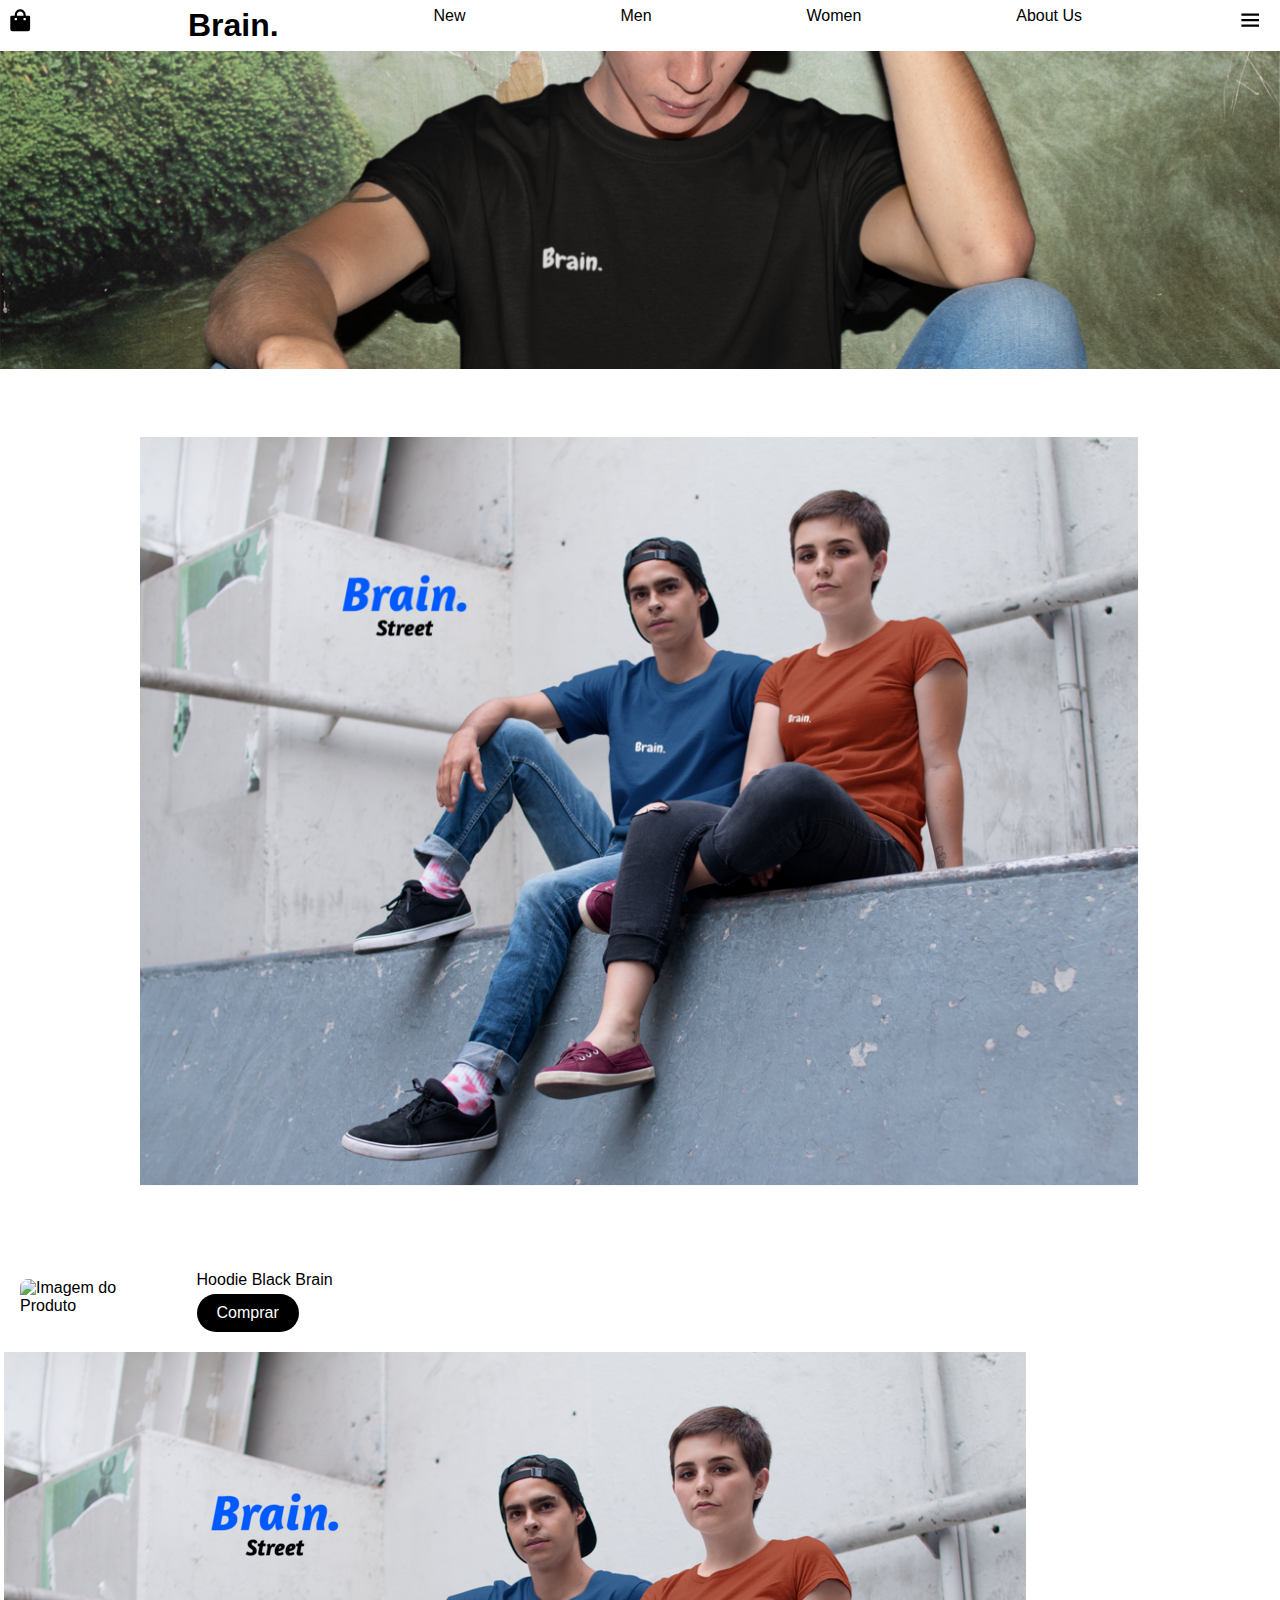
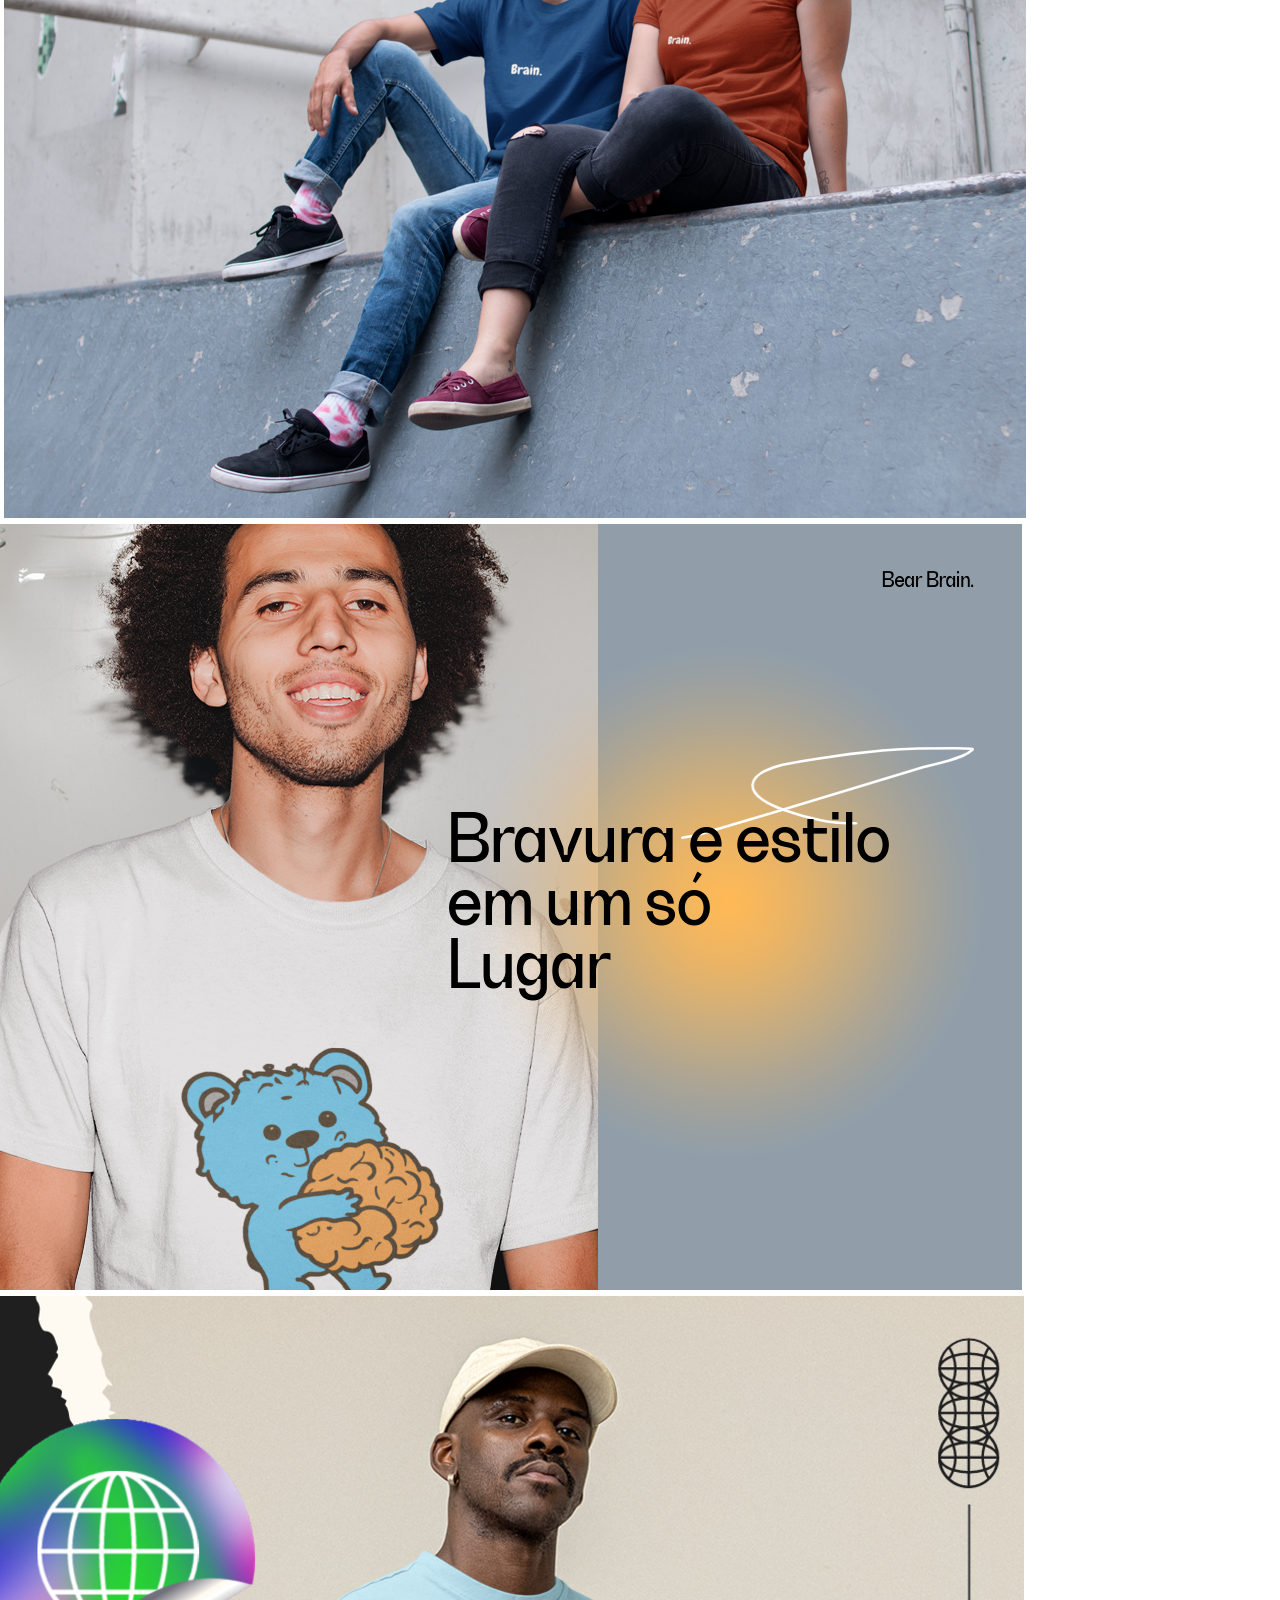
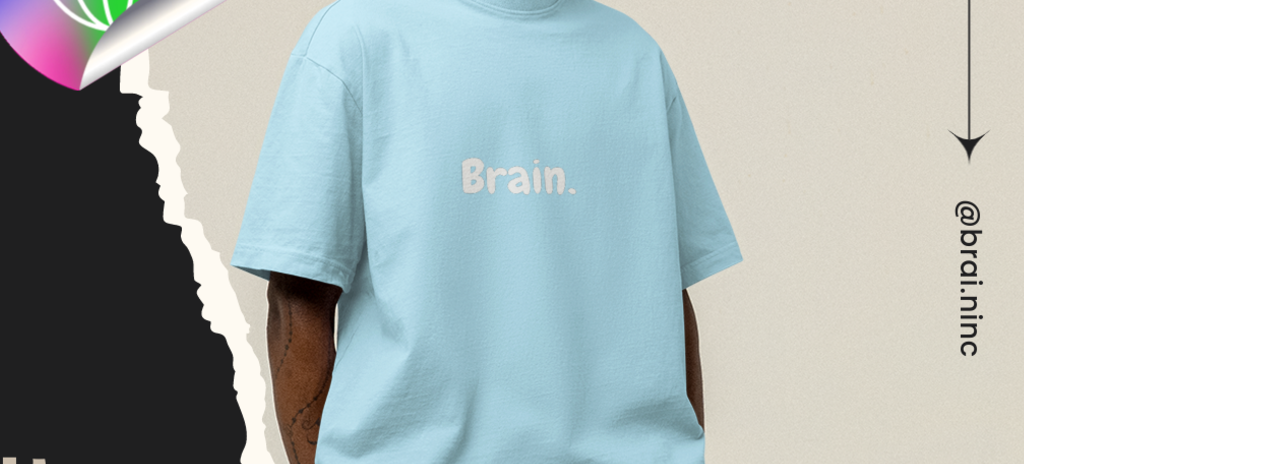
==== index.html @ 83493e5f "Update index.html" ====
<!DOCTYPE html>
<html lang="en">
<head>
    <meta charset="UTF-8">
    <meta name="viewport" content="width=device-width, initial-scale=1.0">
    <link rel="stylesheet"
    href="https://cdn.jsdelivr.net/npm/boxicons@latest/css/boxicons.min.css">
    <link rel="stylesheet"
    href="https://unpkg.com/boxicons@latest/css/boxicons.min.css">
    <link rel="stylesheet" href="index.css" media="screen">
    <script src="index.js" defer></script>
    <link rel="stylesheet">
    <title>Brain.</title>
</head>
<body>
<header>
<nav class="nav">
     <ul>
     <li><a href="sacola.html"><img src="[data-uri]"/></a></li>
     <li><a href="index.html"><h1>Brain.</h1></a></li>
     <li><a href="new.html">New</a></li>
     <li><a href="men.html">Men</a></li>
     <li><a href="woman.html">Women</a></li>
     <li><a href="about.html">About Us</a></li>
     <li><a href="config.html"><img src="[data-uri]"/></a></li>
     </ul>
</nav>
</header>
<section class="Novidade">
<div class="novi-container">
<div class="fotodump">
    <div class="ft">
    <img src="Img14.png" alt="">
    </div>
</div>
</div>
</section>

<div class="fotomas">
    <a href="#"><img src="Img19.png" alt="" class="active"></a>
    <a href="#"><img src="Img10.png" alt=""></a>
    <a href="#"><img src="Img11.png" alt=""></a>
    <a href="#"><img src="Img12.png" alt=""></a>
    <a href="#"><img src="Img18.png" alt=""></a>
</div>

<br><br><br>

 <section class="produto-mostra">
    <div class="imagem-container">
    <img src="img1.png" alt="Imagem do Produto">
    </div>
    <aside>
    <p>Hoodie Black Brain</p>
    <button class="comprar-button">Comprar</button>
    </aside>
</section>

<div class="glide">
    <div class="glide__track" data-glide-el="track">
    <div class="glide__slides">
    <img src="Img19.png" alt="">
    <img src="Img10.png" alt="">
    <img src="Img11.png" alt="">
    <img src="iImg12.png" alt="">
    <img src="Img18.png" alt="">
    </div>
    </div>
</div>
 
 


   
</body>
</html>
---- index.css ----
/* header */
header {
    background-color: #ffffff;
    padding: 7px;
}

.hidden-header {
    display: none;
}

.header-fixed {
    position: fixed;
    top: 0;
    left: 0;
    width: 100%;
    background-color: #fff; /* Cor de fundo desejada */
    padding: 7px; /* Alterado o valor do padding para 7px */
    z-index: 999; /* Certifique-se de que está na parte superior */
}

nav ul {
    list-style: none;
    padding: 0;
    display: flex;
    flex-direction: row;
    justify-content: space-between;
}

nav li {
    margin-right: 10px;
}

nav a {
    text-decoration: none;
    color: #000000;
}

/* Texto sob foto */
*{
    margin: 0;
    padding: 0;
    box-sizing: border-box;
    font-family: sans-serif;
}

.novi-container {
    position: relative;
    text-align: center;
    margin-top: 0;
    
}

.fotodump {
    position: relative;
    display: inline-block;
}

.fotodump img {
    display: block;
    width: 100%;
    height: auto;
    flex-wrap: wrap;

}

.fotodump h1 {
    display: flex;
    flex-direction: row-reverse;
    justify-content: end;
    position: absolute;
    top: 10px; /* Ajuste a posição vertical do texto para 10px para o canto superior */
    left: 10px; /* Ajuste a posição horizontal do texto para 10px para o canto esquerdo */
    color: rgb(255, 255, 255); /* Cor do texto */
    padding: 10px; /* Espaçamento interno do texto */
    font-size: 50px;
    font-weight: bold;
}

/* capa slide */

.fotomas {
    position: relative;
    width: 100%; /* Defina a largura desejada */
    max-width: 1000px; /* Adicione um valor máximo para evitar que o contêiner fique muito grande */
    margin: 0 auto; /* Isso centralizará o .fotomas horizontalmente */
    padding-top: 5%;
    overflow: hidden;
}


.slider {
    position: absolute;
    top: 0;
    left: 0;
    width: 100%;
    height: 100%;
}

.fotomas img {
    max-width: 100%;
    max-height: 100%;
    width: auto;
    height: auto;
    display: none;
    flex-wrap: wrap;
}

.fotomas img.active {
    display: block;
}


/* mostruario */

.mostruario-container {
    display: flex;
}

.item {
    background-color: transparent;
    min-width: 300px;
}

.item img {
    max-width: 100%;
    height: auto;
    flex-wrap: wrap;
}

.ver {
    background: linear-gradient(90deg, #0e0b3a, #231330);
    padding: 12px;
    color: #fff;
    text-decoration: none;
    border-radius: 8px;
    flex-direction: row;
    justify-content: center;
}

.container {
    text-align: center;
}

.saiba-mais-btn {
    background-color: #000;
    color: #fff;
    padding: 10px 20px;
    border: none;
    border-radius: 20px;
    font-size: 16px;
    cursor: pointer;
    transition: background-color 0.3s ease;
    box-shadow: 0 2px 5px rgba(0, 0, 0, 0.2);
}

.saiba-mais-btn:hover {
    background-color: #333;
}

p {
    text-align: center;
}

h1 {
    text-align: center;
}

/* aside */

.produto-mostra {
    display: flex;
    align-items: center;
    padding: 20px;
}

.imagem-container {
    margin-right: 20px;
}

.imagem-container img {
    max-width: 70%;
    height: auto;
    border-radius: 8px;
}

aside {
    display: flex;
    flex-direction: column;
    align-items: flex-start; /* Ajustando o alinhamento para começar à esquerda */
    margin-top: 10px; /* Movendo um pouco para cima */
}

aside p {
    text-align: left;
    margin-bottom: 5px; /* Ajustando a margem inferior */
    margin-right: 10px; /* Ajustando a margem direita do texto */
}

.comprar-button {
    background-color: #000;
    color: white;
    padding: 10px 20px;
    font-size: 16px;
    border: none;
    border-radius: 20px;
    cursor: pointer;
    transition: background-color 0.3s;
}

.comprar-button:hover {
    background-color: #333;
}
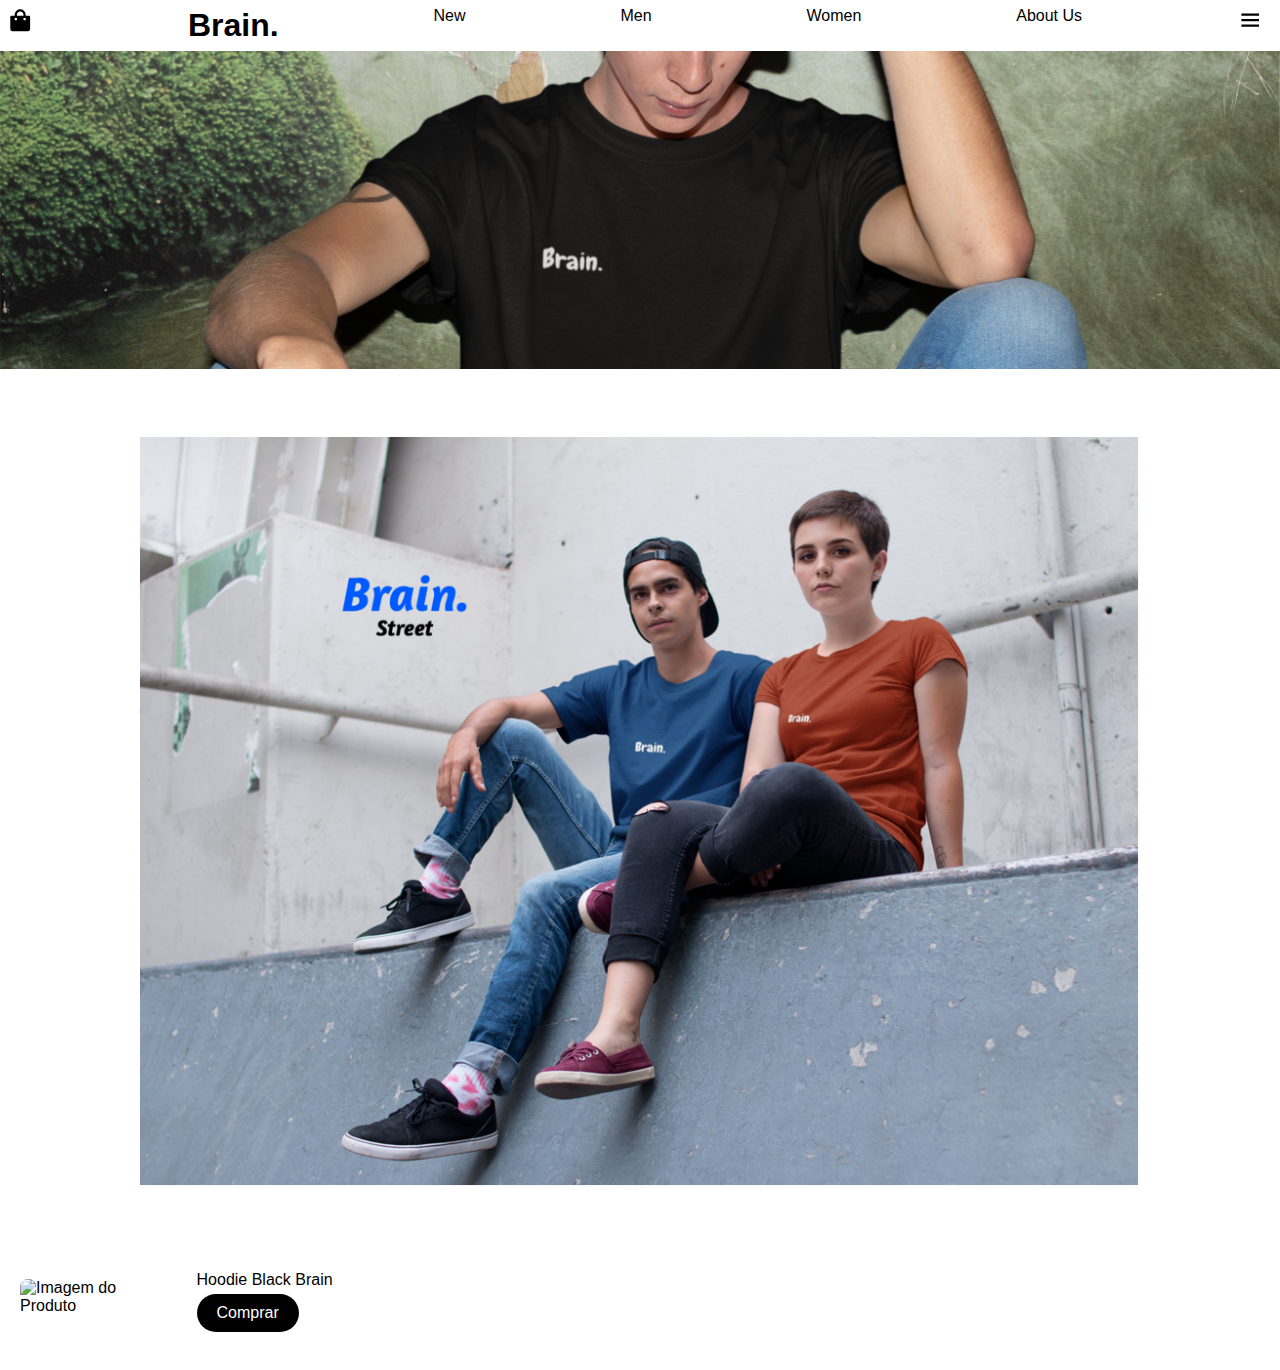
==== commit 248bacda: "Update index.html" ====
--- a/index.html
+++ b/index.html
@@ -59,11 +59,9 @@
 <div class="glide">
     <div class="glide__track" data-glide-el="track">
     <div class="glide__slides">
-    <img src="Img19.png" alt="">
-    <img src="Img10.png" alt="">
-    <img src="Img11.png" alt="">
-    <img src="iImg12.png" alt="">
-    <img src="Img18.png" alt="">
+    <img src="fem1.png" alt="">
+    <img src="fem2.png" alt="">
+    <img src="fem3.png" alt="">
     </div>
     </div>
 </div>
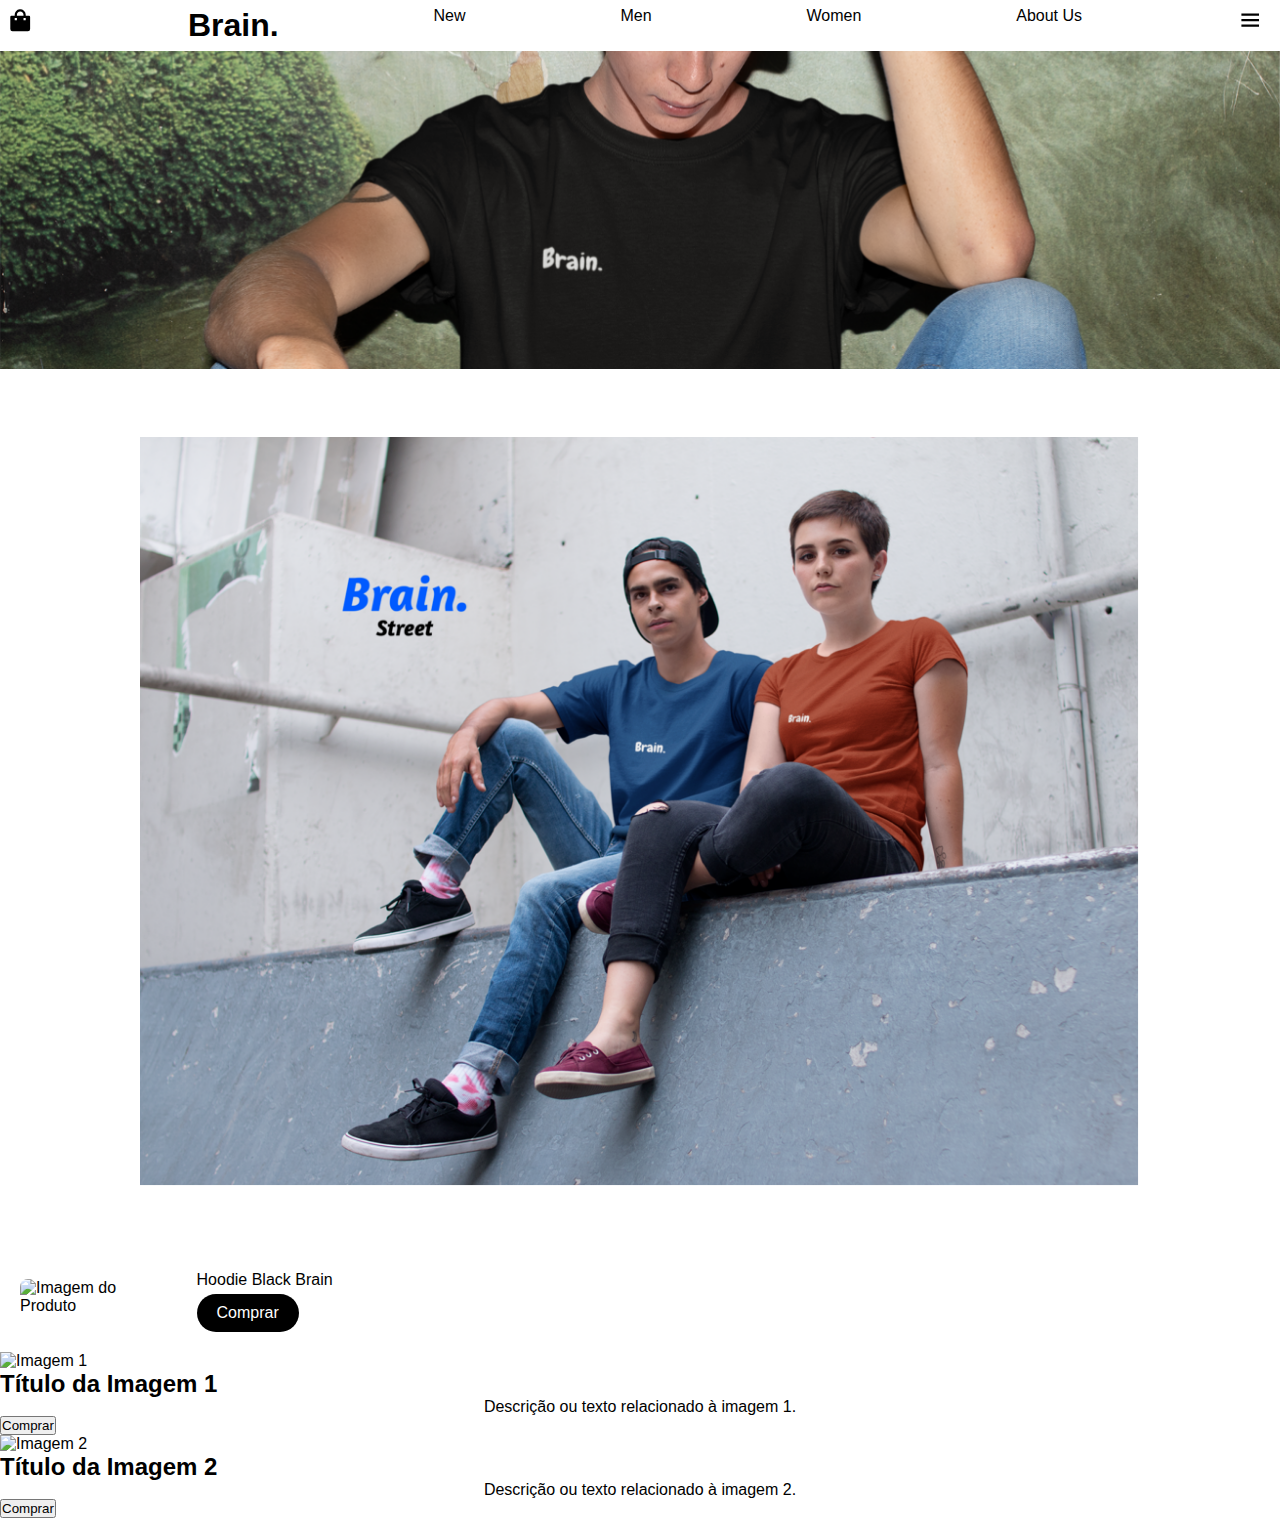
==== commit 63dfa5cc: "Update index.html" ====
--- a/index.html
+++ b/index.html
@@ -56,15 +56,25 @@
     </aside>
 </section>
 
-<div class="glide">
-    <div class="glide__track" data-glide-el="track">
-    <div class="glide__slides">
-    <img src="fem1.png" alt="">
-    <img src="fem2.png" alt="">
-    <img src="fem3.png" alt="">
+<div class="image-section">
+    <div class="image-container">
+    <img src="new-img/fem1.png" alt="Imagem 1">
+    <div class="image-text">
+    <h2>Título da Imagem 1</h2>
+    <p>Descrição ou texto relacionado à imagem 1.</p>
+    <button>Comprar</button>
+    </div>
+    </div>
+    <div class="image-container">
+    <img src="new-img/fem2.png" alt="Imagem 2">
+    <div class="image-text">
+    <h2>Título da Imagem 2</h2>
+    <p>Descrição ou texto relacionado à imagem 2.</p>
+    <button>Comprar</button>
     </div>
     </div>
 </div>
+
  
  
 
--- a/index.css
+++ b/index.css
@@ -212,3 +212,9 @@
 }
 
 
+/* Teste */
+
+.glide__slides img {
+    max-width: 100%;
+    height: auto;
+}
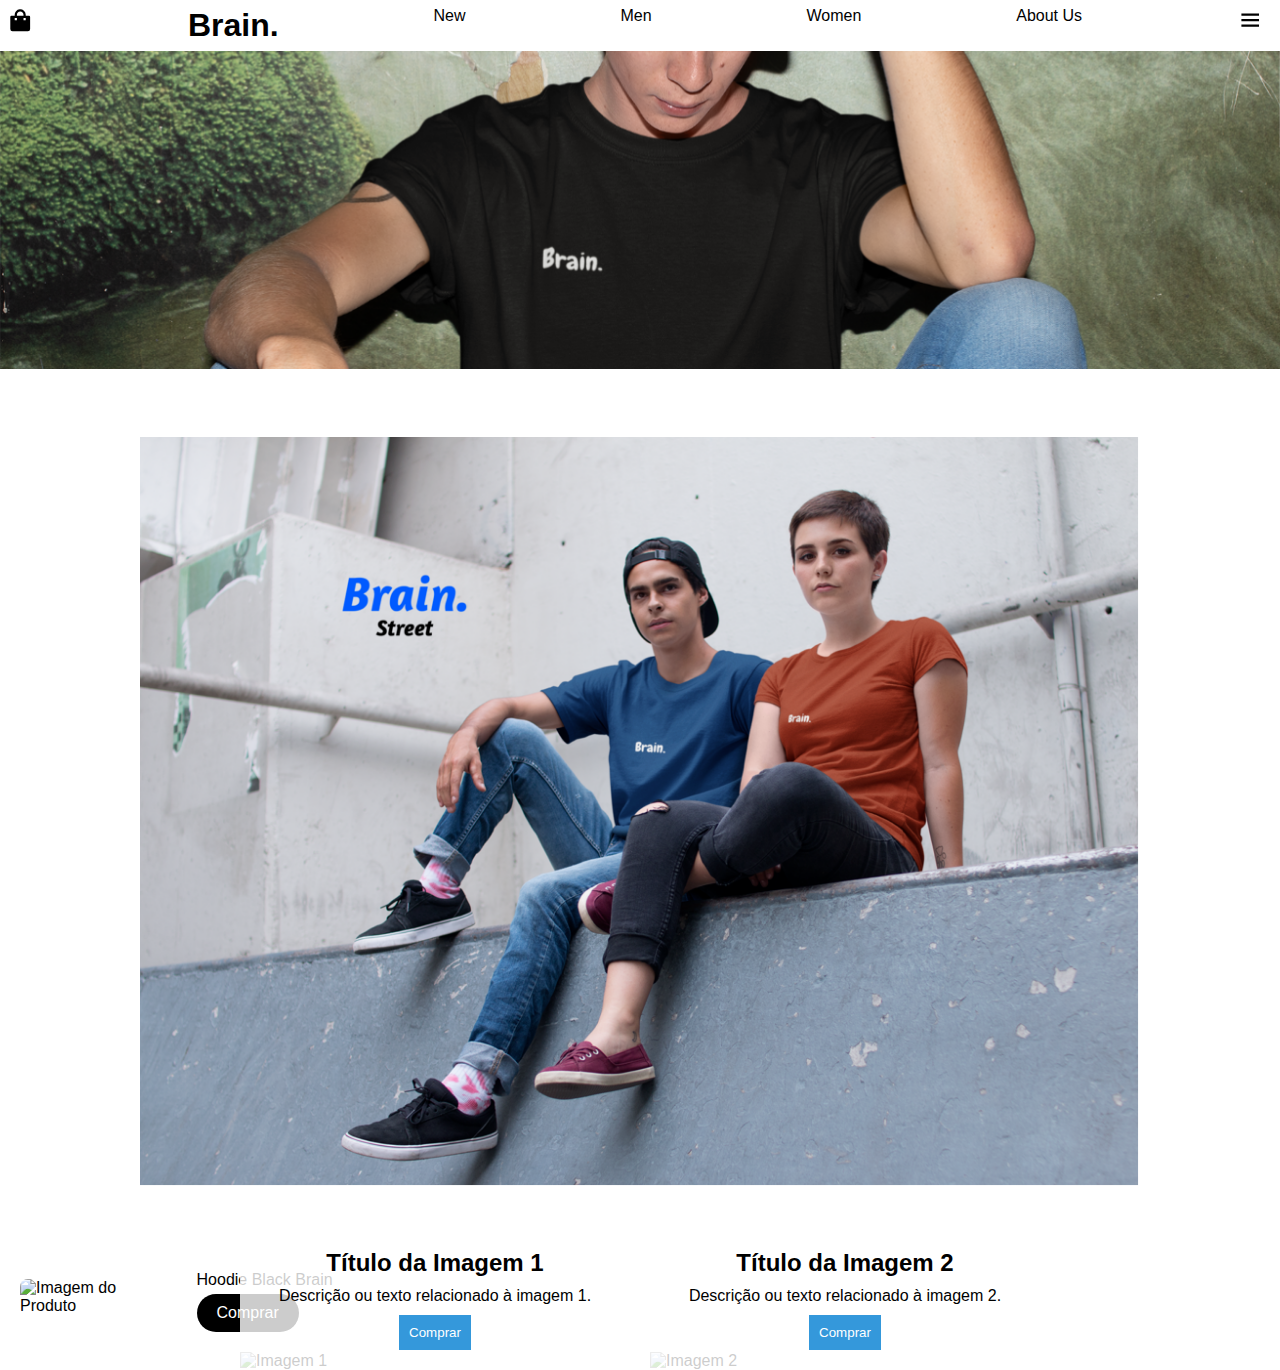
==== commit b0929884: "Update index.html" ====
--- a/index.html
+++ b/index.html
@@ -58,7 +58,7 @@
 
 <div class="image-section">
     <div class="image-container">
-    <img src="new-img/fem1.png" alt="Imagem 1">
+    <img src="fem1.png" alt="Imagem 1">
     <div class="image-text">
     <h2>Título da Imagem 1</h2>
     <p>Descrição ou texto relacionado à imagem 1.</p>
@@ -66,7 +66,7 @@
     </div>
     </div>
     <div class="image-container">
-    <img src="new-img/fem2.png" alt="Imagem 2">
+    <img src="fem2.png" alt="Imagem 2">
     <div class="image-text">
     <h2>Título da Imagem 2</h2>
     <p>Descrição ou texto relacionado à imagem 2.</p>
--- a/index.css
+++ b/index.css
@@ -214,7 +214,46 @@
 
 /* Teste */
 
-.glide__slides img {
-    max-width: 100%;
-    height: auto;
-}
+.image-section {
+    display: grid;
+    grid-template-columns: repeat(auto-fit, minmax(300px, 1fr));
+    gap: 20px;
+    max-width: 800px;
+    margin: 0 auto;
+}
+
+.image-container {
+    position: relative;
+}
+
+.image-container img {
+    width: 100%;
+    height: auto;
+    display: block;
+}
+
+.image-text {
+    position: absolute;
+    bottom: 0;
+    left: 0;
+    width: 100%;
+    background-color: rgba(255, 255, 255, 0.8);
+    padding: 20px;
+    text-align: center;
+}
+
+.image-text h2 {
+    margin: 0;
+}
+
+.image-text p {
+    margin: 10px 0;
+}
+
+.image-text button {
+    padding: 10px;
+    background-color: #3498db;
+    color: #fff;
+    border: none;
+    cursor: pointer;
+}
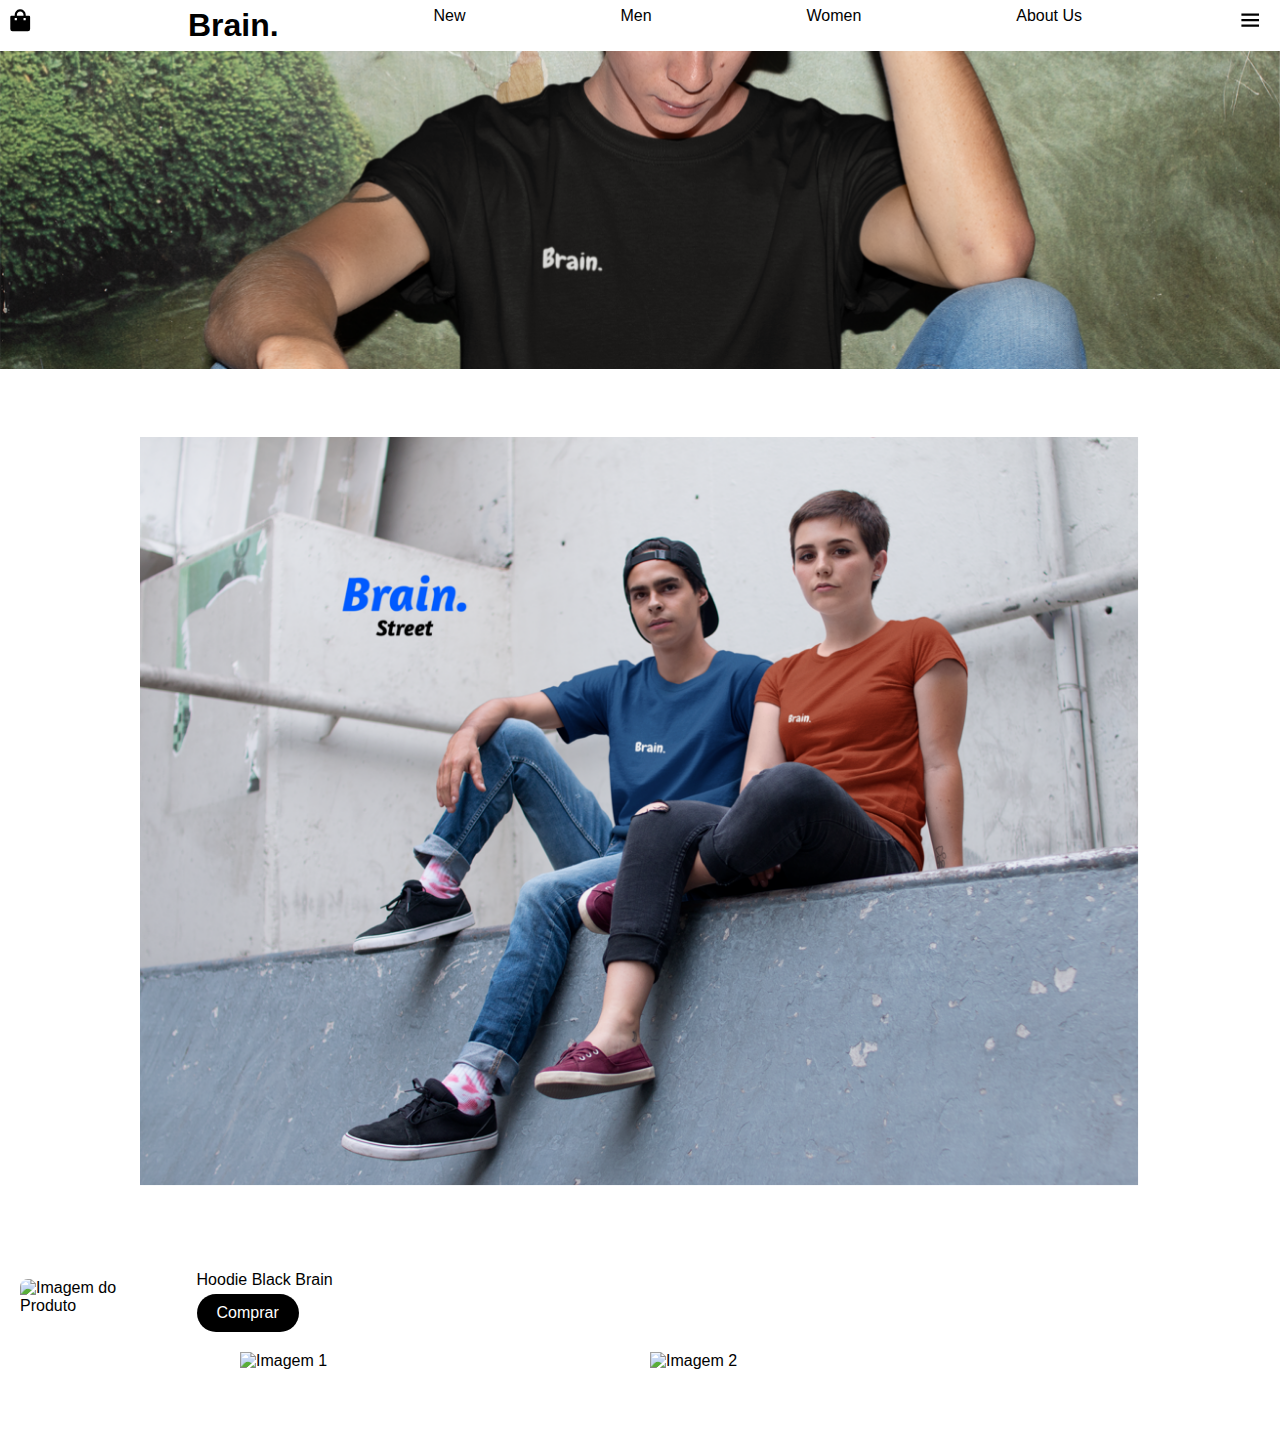
==== commit 682a95c4: "Update index.html" ====
--- a/index.html
+++ b/index.html
@@ -58,24 +58,26 @@
 
 <div class="image-section">
     <div class="image-container">
-    <img src="fem1.png" alt="Imagem 1">
+    <img src="new-img/fem1.png" alt="Imagem 1">
+    <div class="image-content">
     <div class="image-text">
     <h2>Título da Imagem 1</h2>
     <p>Descrição ou texto relacionado à imagem 1.</p>
     <button>Comprar</button>
     </div>
     </div>
+    </div>
     <div class="image-container">
-    <img src="fem2.png" alt="Imagem 2">
+    <img src="new-img/fem2.png" alt="Imagem 2">
+    <div class="image-content">
     <div class="image-text">
     <h2>Título da Imagem 2</h2>
     <p>Descrição ou texto relacionado à imagem 2.</p>
     <button>Comprar</button>
     </div>
     </div>
+    </div>
 </div>
-
- 
  
 
 
--- a/index.css
+++ b/index.css
@@ -232,28 +232,43 @@
     display: block;
 }
 
-.image-text {
+.image-content {
     position: absolute;
-    bottom: 0;
+    top: 0;
     left: 0;
     width: 100%;
+    height: 100%;
+    display: flex;
+    flex-direction: column;
+    justify-content: center;
+    align-items: center;
+    opacity: 0;
     background-color: rgba(255, 255, 255, 0.8);
     padding: 20px;
     text-align: center;
-}
-
-.image-text h2 {
-    margin: 0;
-}
-
-.image-text p {
+    transition: opacity 0.5s; /* Adiciona uma transição suave na opacidade */
+}
+
+.image-container:hover .image-content {
+    opacity: 1;
+}
+
+.image-content h2,
+.image-content p,
+.image-content button {
     margin: 10px 0;
 }
 
-.image-text button {
+.image-content button {
     padding: 10px;
-    background-color: #3498db;
+    background-color: #000;
     color: #fff;
     border: none;
     cursor: pointer;
-}
+    border-radius: 20px;
+    transition: background-color 0.3s;
+}
+
+.image-content button:hover {
+    background-color: #333;
+}
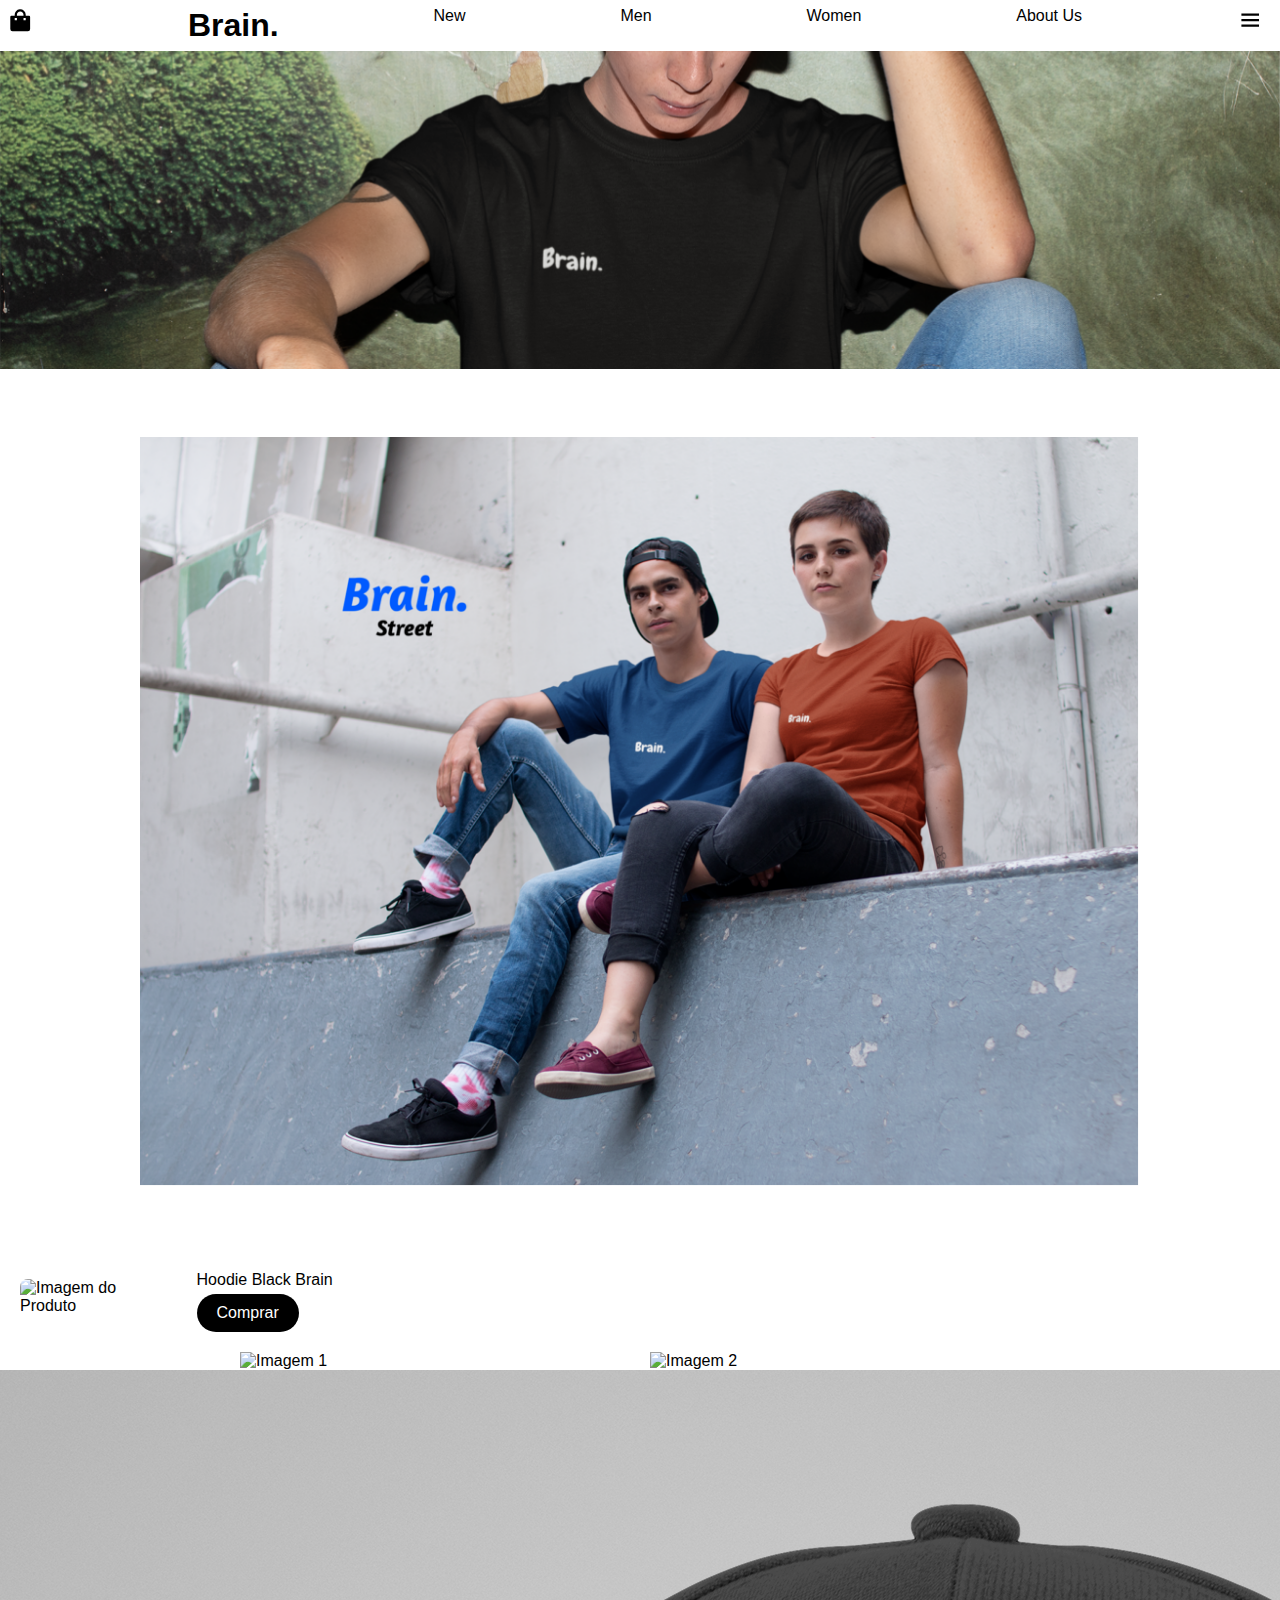
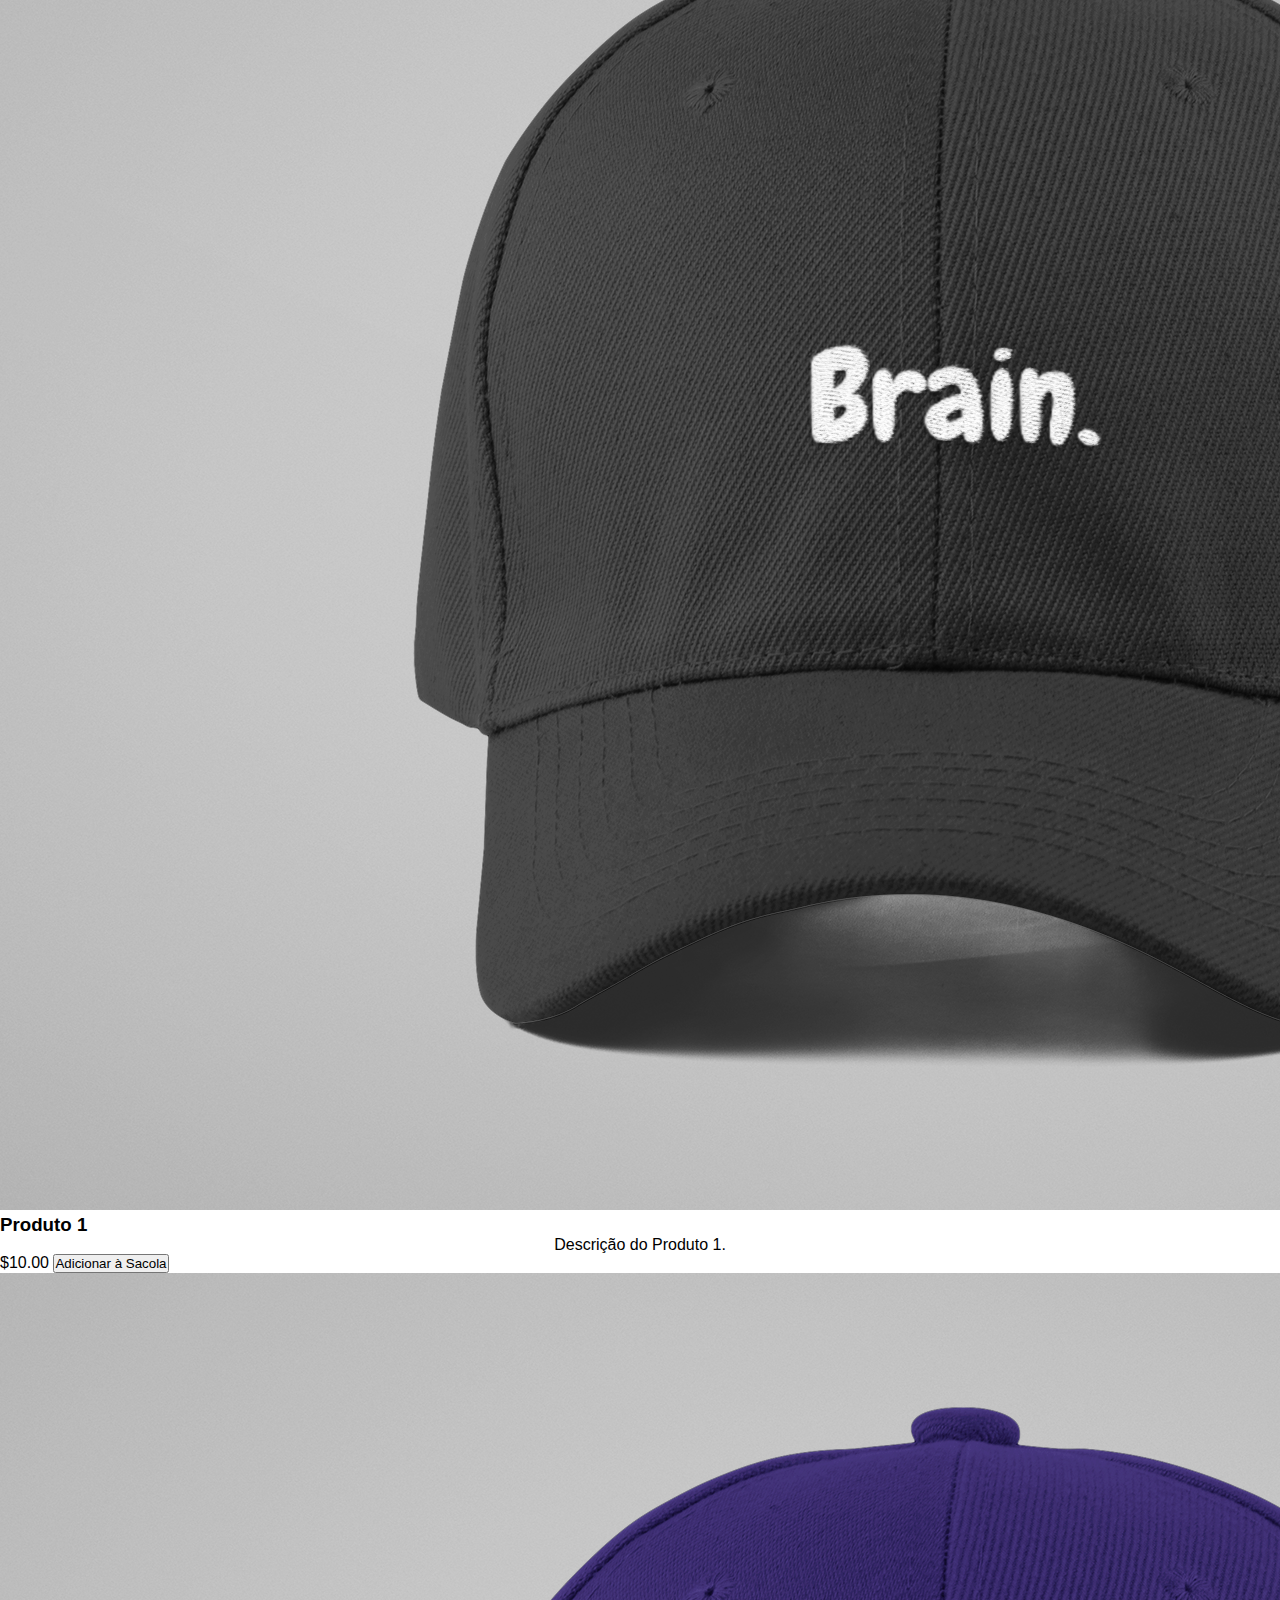
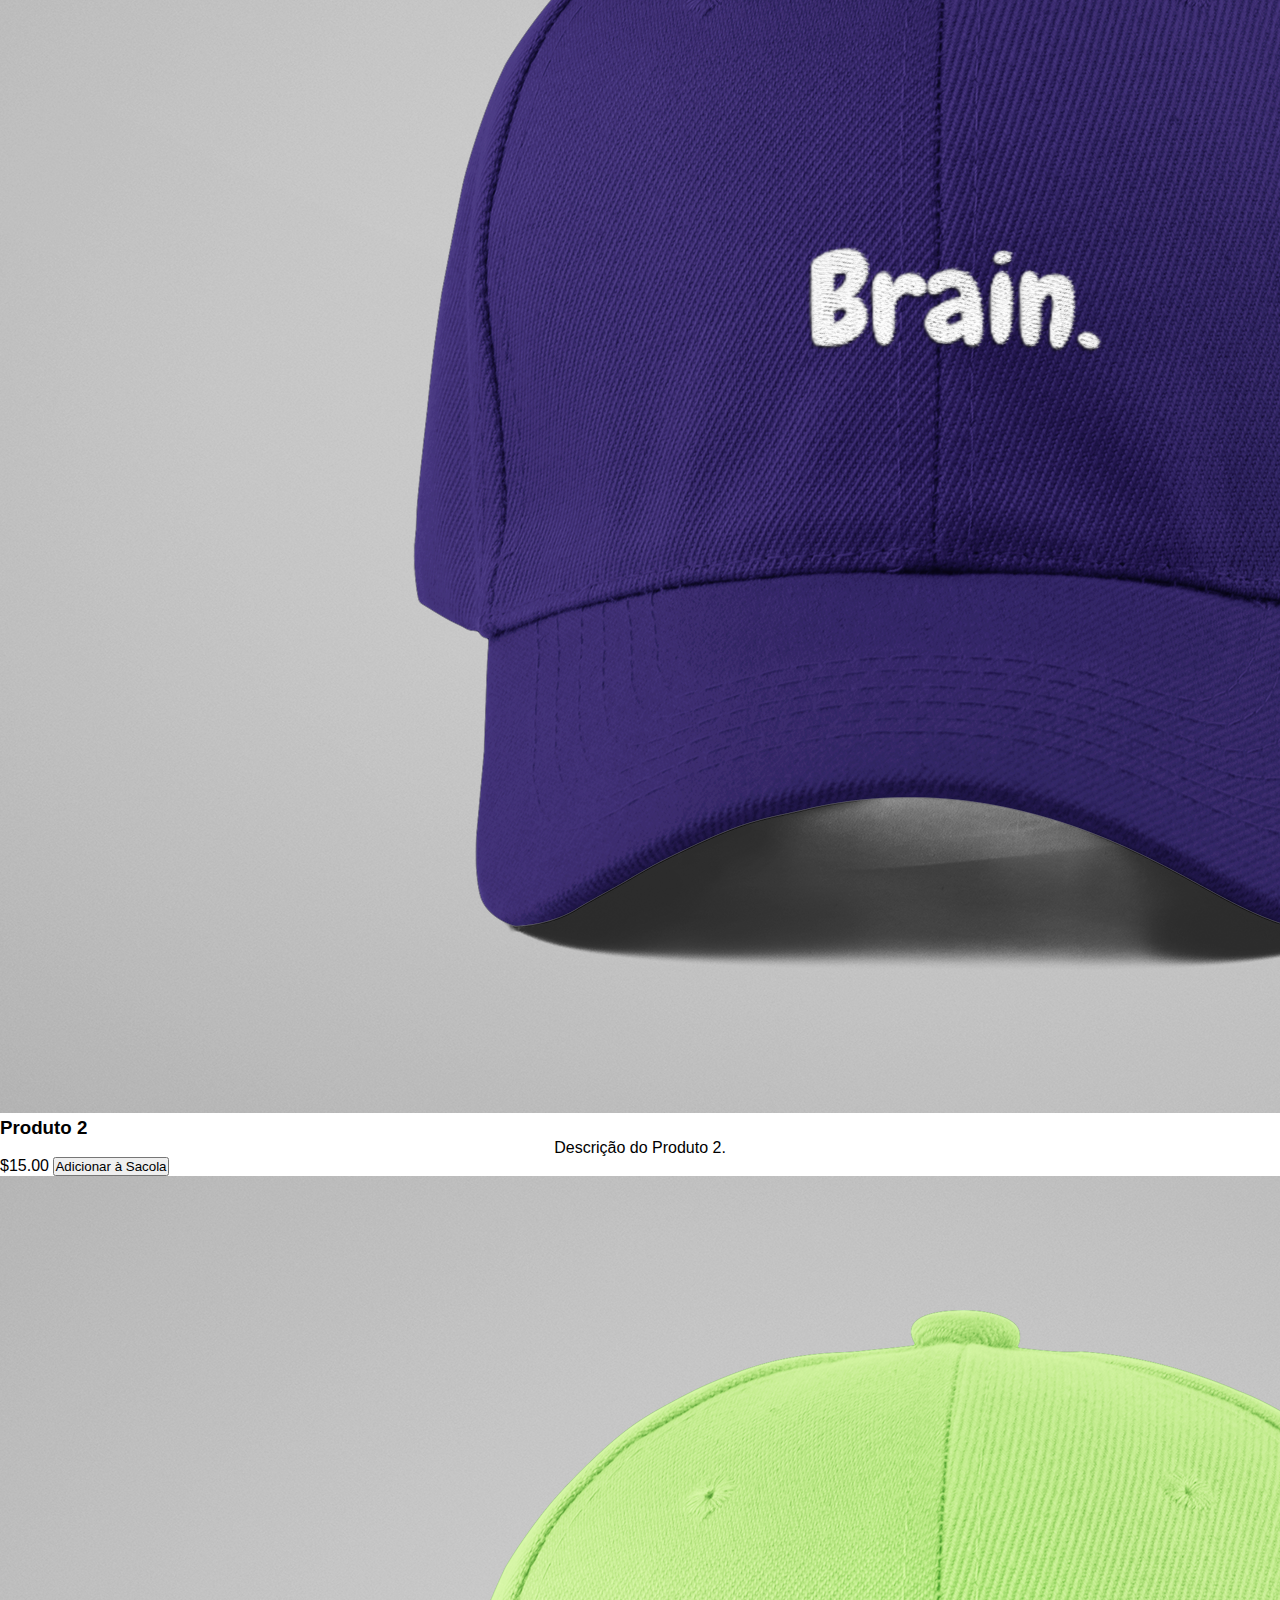
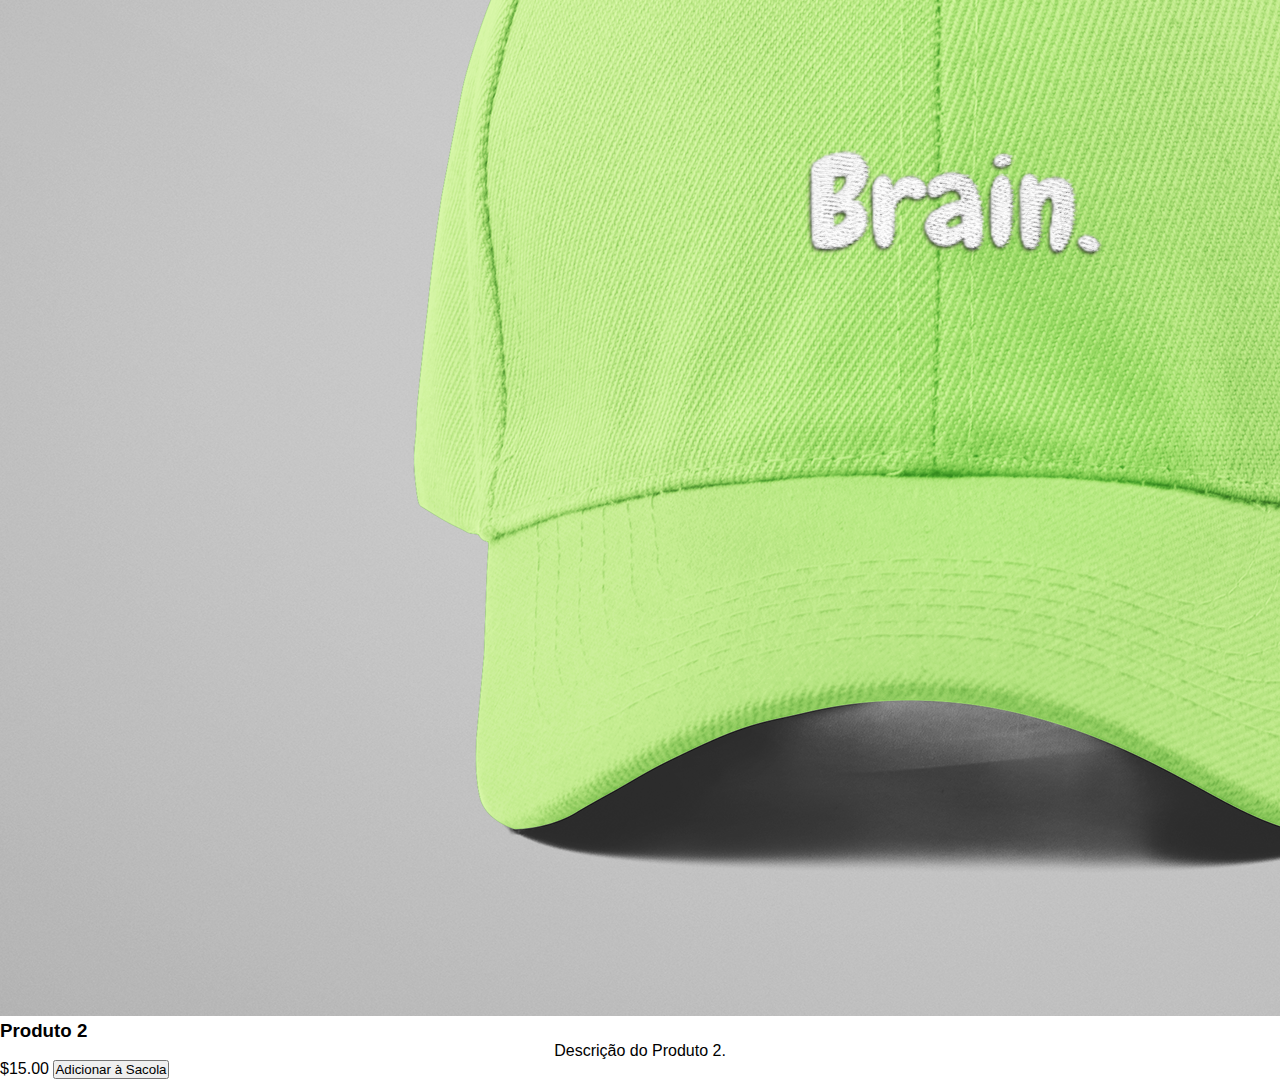
==== commit 28265bee: "Update index.html" ====
--- a/index.html
+++ b/index.html
@@ -58,7 +58,7 @@
 
 <div class="image-section">
     <div class="image-container">
-    <img src="new-img/fem1.png" alt="Imagem 1">
+    <img src="fem1.png" alt="Imagem 1">
     <div class="image-content">
     <div class="image-text">
     <h2>Título da Imagem 1</h2>
@@ -68,7 +68,7 @@
     </div>
     </div>
     <div class="image-container">
-    <img src="new-img/fem2.png" alt="Imagem 2">
+    <img src="fem2.png" alt="Imagem 2">
     <div class="image-content">
     <div class="image-text">
     <h2>Título da Imagem 2</h2>
@@ -78,7 +78,35 @@
     </div>
     </div>
 </div>
- 
+
+<div class="product-container">
+    <div class="product">
+    <img src="boneb4.png" alt="Produto 1">
+    <div class="product-details">
+    <h3>Produto 1</h3>
+    <p>Descrição do Produto 1.</p>
+    <span class="product-price">$10.00</span>
+    <button class="add-to-cart" onclick="addToCart('Produto 1', '10.00')">Adicionar à Sacola</button>
+    </div>
+    </div>
+    <div class="product">
+    <img src="boneb3.png" alt="Produto 2">
+    <div class="product-details">
+    <h3>Produto 2</h3>
+    <p>Descrição do Produto 2.</p>
+    <span class="product-price">$15.00</span>
+    <button class="add-to-cart" onclick="addToCart('Produto 2', '15.00')">Adicionar à Sacola</button>
+    </div>
+    </div>
+    <div class="product">
+    <img src="boneb5.png" alt="Produto 2">
+    <div class="product-details">
+    <h3>Produto 2</h3>
+    <p>Descrição do Produto 2.</p>
+    <span class="product-price">$15.00</span>
+    <button class="add-to-cart" onclick="addToCart('Produto 2', '15.00')">Adicionar à Sacola</button>
+    </div>
+    </div>
 
 
    
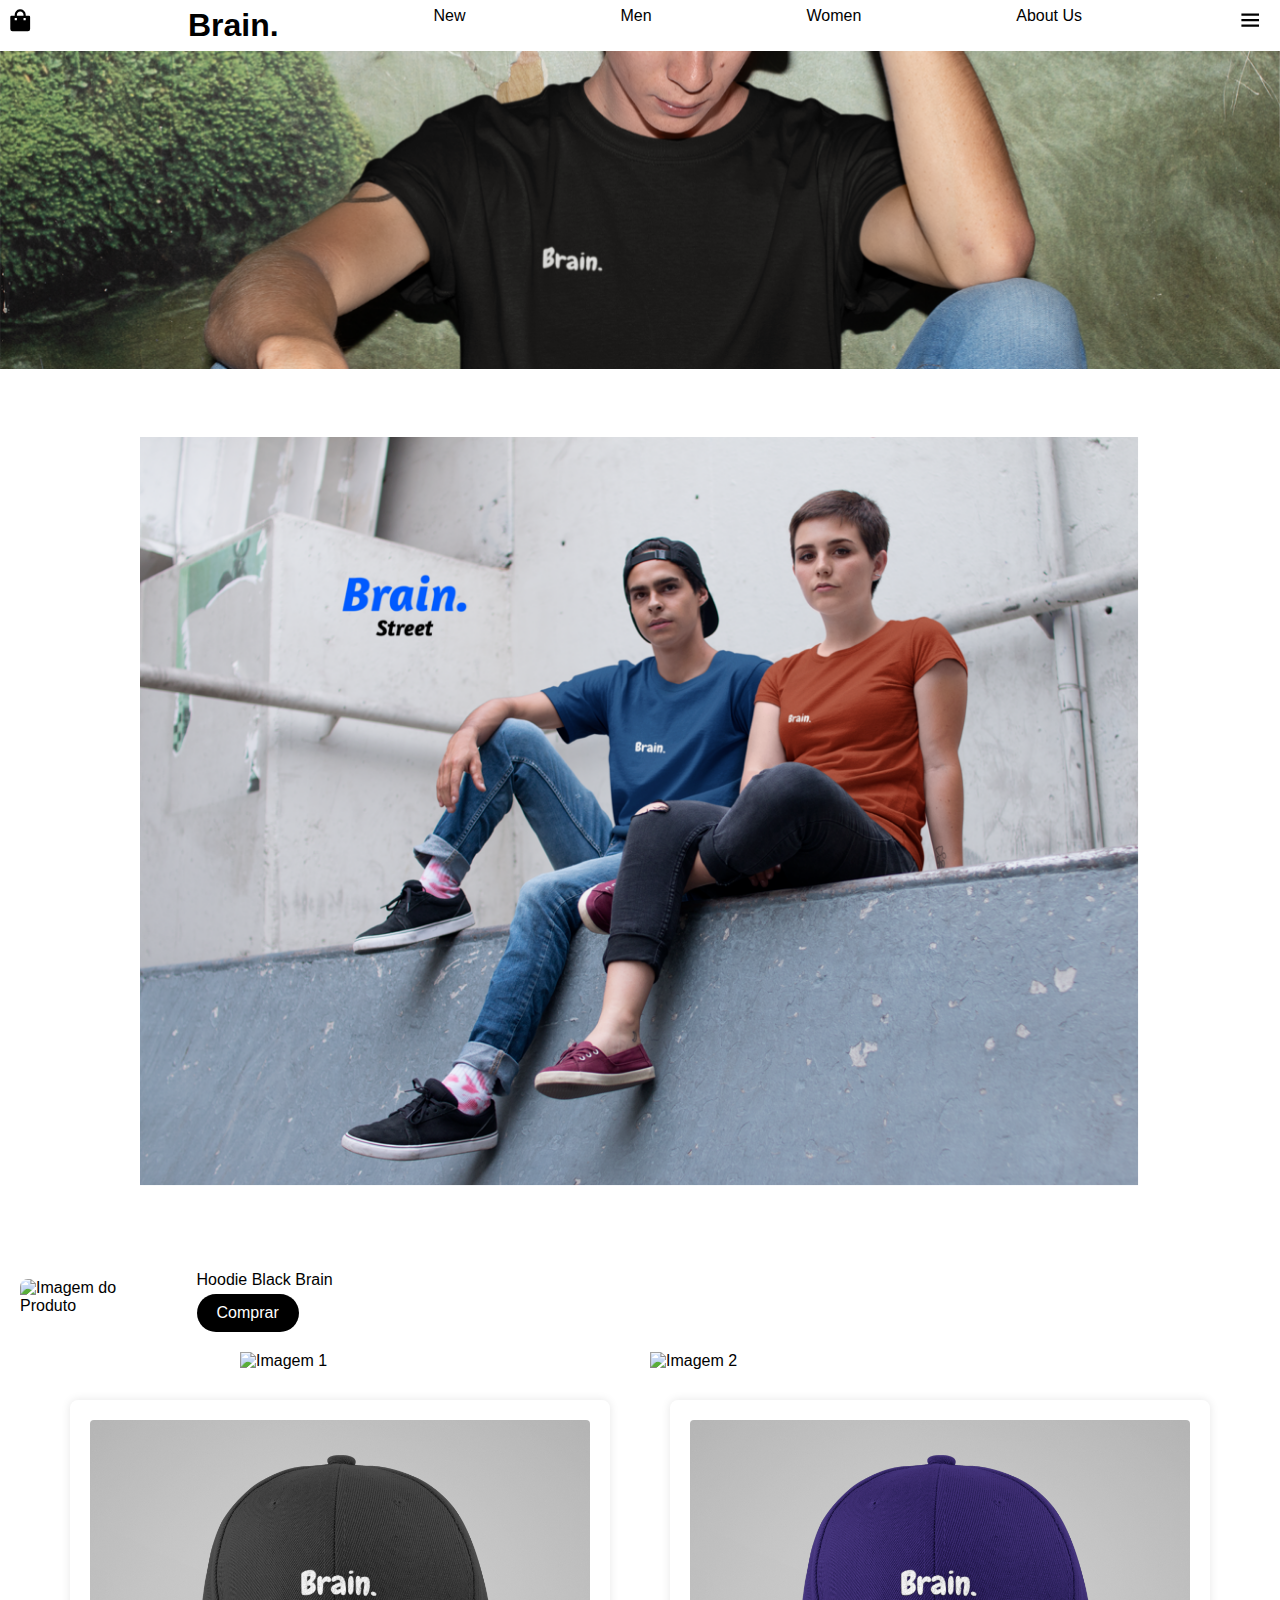
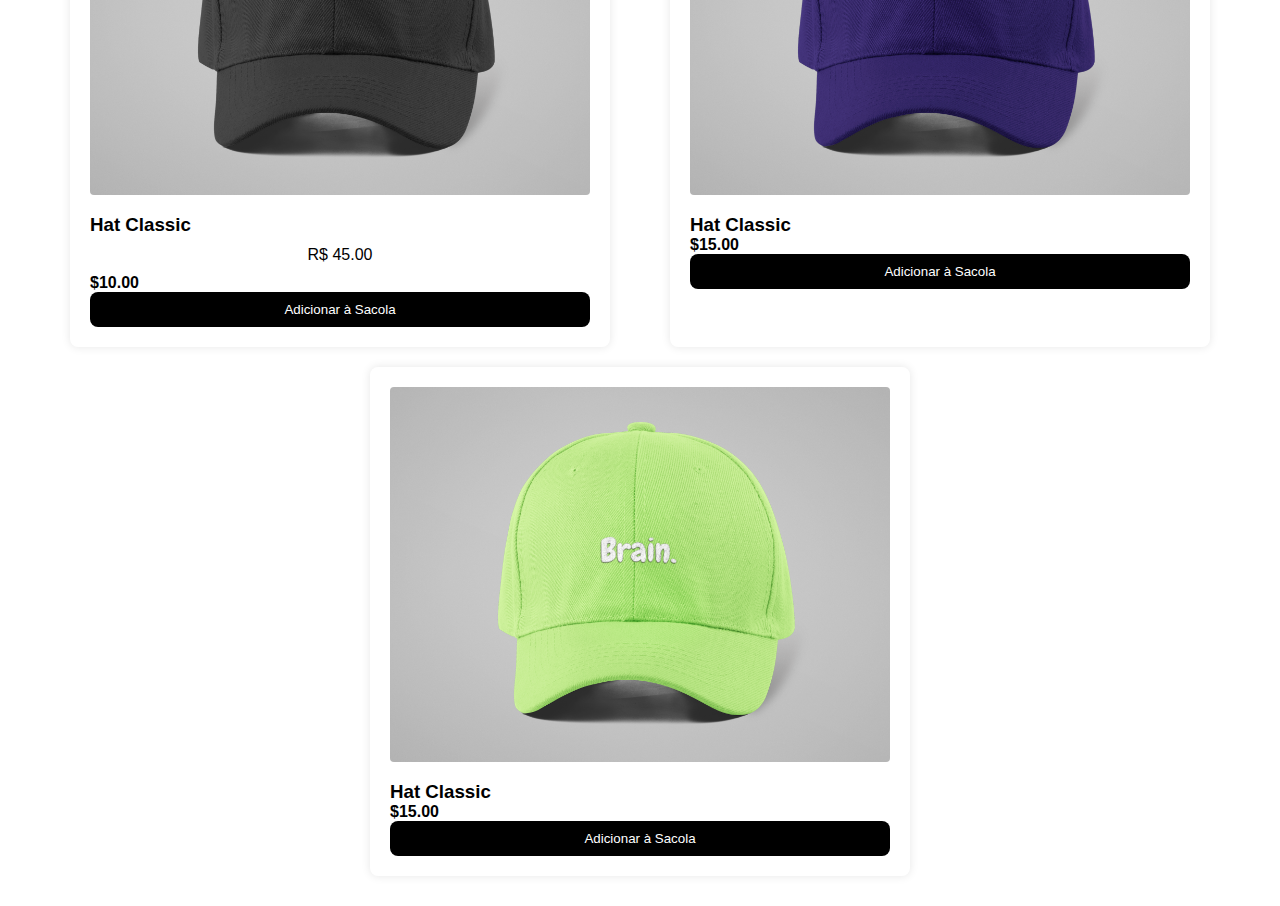
==== commit 6867c94f: "Update index.html" ====
--- a/index.html
+++ b/index.html
@@ -61,8 +61,8 @@
     <img src="fem1.png" alt="Imagem 1">
     <div class="image-content">
     <div class="image-text">
-    <h2>Título da Imagem 1</h2>
-    <p>Descrição ou texto relacionado à imagem 1.</p>
+    <h2>Red Fem Bear Brain</h2>
+    <p>R$ 75.00</p>
     <button>Comprar</button>
     </div>
     </div>
@@ -71,8 +71,8 @@
     <img src="fem2.png" alt="Imagem 2">
     <div class="image-content">
     <div class="image-text">
-    <h2>Título da Imagem 2</h2>
-    <p>Descrição ou texto relacionado à imagem 2.</p>
+    <h2>Fem Bear Brain.</h2>
+    <p>R$ 75.00</p>
     <button>Comprar</button>
     </div>
     </div>
@@ -83,8 +83,8 @@
     <div class="product">
     <img src="boneb4.png" alt="Produto 1">
     <div class="product-details">
-    <h3>Produto 1</h3>
-    <p>Descrição do Produto 1.</p>
+    <h3>Hat Classic</h3>
+    <p>R$ 45.00</p>
     <span class="product-price">$10.00</span>
     <button class="add-to-cart" onclick="addToCart('Produto 1', '10.00')">Adicionar à Sacola</button>
     </div>
@@ -92,8 +92,7 @@
     <div class="product">
     <img src="boneb3.png" alt="Produto 2">
     <div class="product-details">
-    <h3>Produto 2</h3>
-    <p>Descrição do Produto 2.</p>
+    <h3>Hat Classic</h3>
     <span class="product-price">$15.00</span>
     <button class="add-to-cart" onclick="addToCart('Produto 2', '15.00')">Adicionar à Sacola</button>
     </div>
@@ -101,8 +100,7 @@
     <div class="product">
     <img src="boneb5.png" alt="Produto 2">
     <div class="product-details">
-    <h3>Produto 2</h3>
-    <p>Descrição do Produto 2.</p>
+    <h3>Hat Classic</h3>
     <span class="product-price">$15.00</span>
     <button class="add-to-cart" onclick="addToCart('Produto 2', '15.00')">Adicionar à Sacola</button>
     </div>
--- a/index.css
+++ b/index.css
@@ -272,3 +272,66 @@
 .image-content button:hover {
     background-color: #333;
 }
+
+/* Bones a venda */
+
+.product-container {
+    display: flex;
+    flex-wrap: wrap;
+    justify-content: space-around;
+    max-width: 1200px;
+    margin: 20px auto;
+}
+
+.product {
+    width: 45%; /* Ajuste conforme necessário para a disposição desejada */
+    background-color: #fff;
+    padding: 20px;
+    margin: 10px;
+    border-radius: 8px;
+    box-shadow: 0 0 10px rgba(0, 0, 0, 0.1);
+}
+
+.product img {
+    width: 100%;
+    height: auto;
+    border-radius: 4px;
+}
+
+.product-details {
+    margin-top: 15px;
+}
+
+.product-details h3 {
+    margin: 0;
+}
+
+.product-details p {
+    margin: 10px 0;
+}
+
+.product-price {
+    font-weight: bold;
+}
+
+.add-to-cart {
+    display: block;
+    width: 100%;
+    padding: 10px;
+    background-color: #000;
+    color: #fff;
+    border: none;
+    cursor: pointer;
+    border-radius: 8px;
+    transition: background-color 0.3s;
+}
+
+.add-to-cart:hover {
+    background-color: #333;
+}
+
+@media screen and (max-width: 767px) {
+    .product {
+        width: 100%;
+    }
+}
